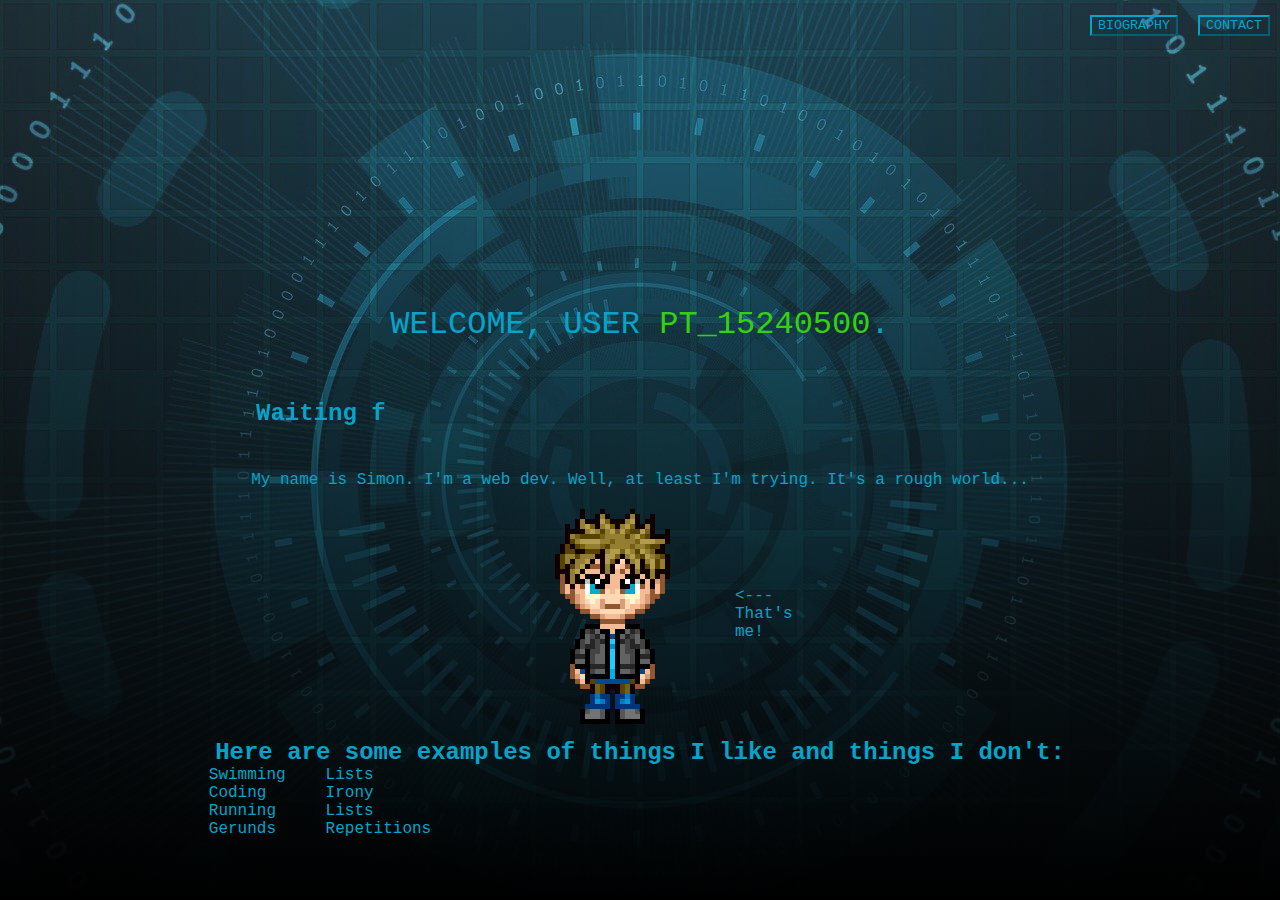
==== jarvis-layout/index.html @ 5e01cd62 "new jarvis" ====
<!DOCTYPE html>
<html lang="en">
<head>
    <meta charset="UTF-8">
    <meta http-equiv="X-UA-Compatible" content="IE=edge">
    <meta name="viewport" content="width=device-width, initial-scale=1.0">
    <link rel="stylesheet" href="style.css">
    <link rel="stylesheet" href="https://cdnjs.cloudflare.com/ajax/libs/font-awesome/6.2.0/css/all.min.css">
    <script src="./script.js"></script>
    <title>Document</title>
</head>
<body onload="start()">
    <div class="loading">
        <h2 id="demo"></h2>
    </div>

    <nav>
        <ul>
            <li><button><a href="">BIOGRAPHY</a></button></li>
            <li><button><a href="">CONTACT</a></button></li>
        </ul>
    </nav>

    <main>
        <h1>WELCOME, USER <span>PT_<span id="number"></span></span>.</h1>
       
        <section class="aboutme">
            <p class="intro">My name is Simon. I'm a web dev. Well, at least I'm trying. It's a rough world...</p>
            <div class="image">
                <img src="./img/avatar-removebg-preview.png" alt="">
                <p class="img-description"><--- That's me!</p>
        </section>
        
        
        <section class="interests">
            <h2>Here are some examples of things I like and things I don't:</h2>
            <div class="lists">
            <ul>
                <li>Swimming</li>
                <li>Coding</li>
                <li>Running</li>
                <li>Gerunds</li>
            </ul>
        
        
            <ul>
                <li>Lists</li>
                <li>Irony</li>
                <li>Lists</li>
                <li>Repetitions</li>
            </ul>
        </div>

        </section>
    </div>
    </main>
   

</body>
</html>
---- jarvis-layout/style.css ----
*{
    box-sizing: border-box;
    margin: 0;
    font-family: 'Courier New', Courier, monospace;
}

html{
    --linecolor: #06a3ca;

}

body{
    background-image: linear-gradient(180deg, rgba(255,255,255,0.1),#000000), url(./img/background2.jpg);
    background-repeat: no-repeat;
    background-attachment: fixed;
    background-position: center top;
}

/* NAVBAR */
nav{
    height: 50px;
    display: flex;
    align-items: center;
}

nav ul{
    display: flex;
    width: 100%;
    justify-content: flex-end;
    align-items: center;
}

nav ul li{
    display: inline-block;
    list-style: none;
    margin: 0 10px 0 10px;
    text-align: right;
}

nav ul li a{
    color: var(--linecolor);
    text-decoration: none;
}

/* ANIMATION */

.overlay{
    background: radial-gradient(circle, rgba(8, 8, 8, 1),#000000);
    width: 100%;
    height: 100vh;
    opacity: 1;
    position: fixed;
    z-index: 1;
    transition: 2s;
}

.loading{
    position: fixed;
    margin: 400px 0 0 20% ;
    z-index: 2;
}


main{
    margin-top: 20%;
}

h1, h2{
  color: var(--linecolor);
  width: 100%;
} 

h1{
    font-weight: 100;
    text-align: center;
}

h2{
    text-align: center;
}

button{
    background-color: transparent;
    border-color: var(--linecolor);
}

span{
    color: #35d10e;
}

.intro{
    text-align: center;
    color: var(--linecolor);
    padding: 10% 10% 0 10%;
}

.image{
    display: flex;
    align-items: center;
    justify-content: center;
}

.img-description{
    color: var(--linecolor);
    width: 60px;
}

.lists{
    max-width: 600px;
    display: flex;
    justify-content: center;
}

.lists ul{

}

.lists ul li{
    color: var(--linecolor);
    list-style-type: none;
}
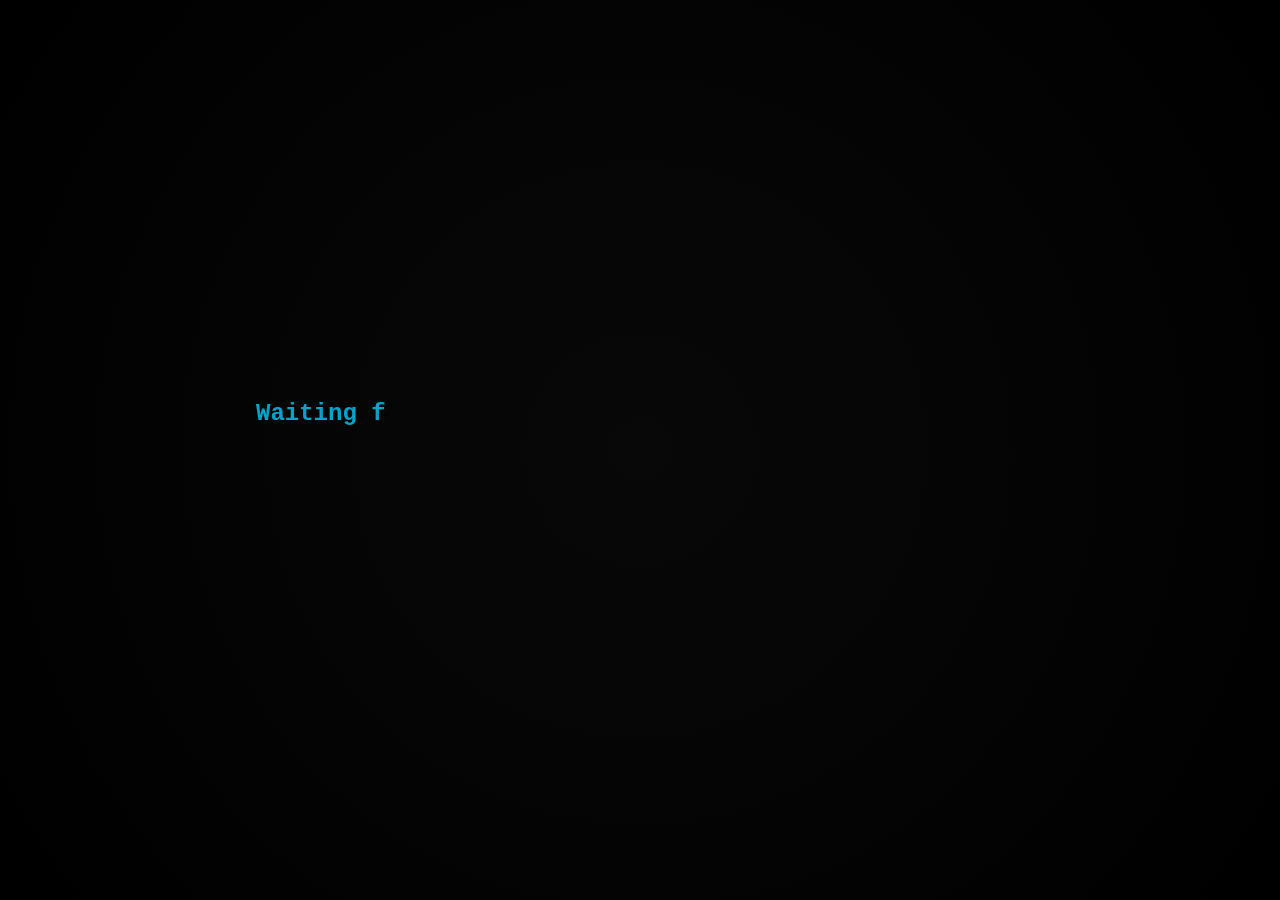
==== commit 69dac8e4: "overlay added" ====
--- a/jarvis-layout/index.html
+++ b/jarvis-layout/index.html
@@ -13,6 +13,8 @@
     <div class="loading">
         <h2 id="demo"></h2>
     </div>
+
+    <div class="overlay" id="overlay"></div>
 
     <nav>
         <ul>
@@ -54,7 +56,7 @@
         </section>
     </div>
     </main>
-   
+
 
 </body>
 </html>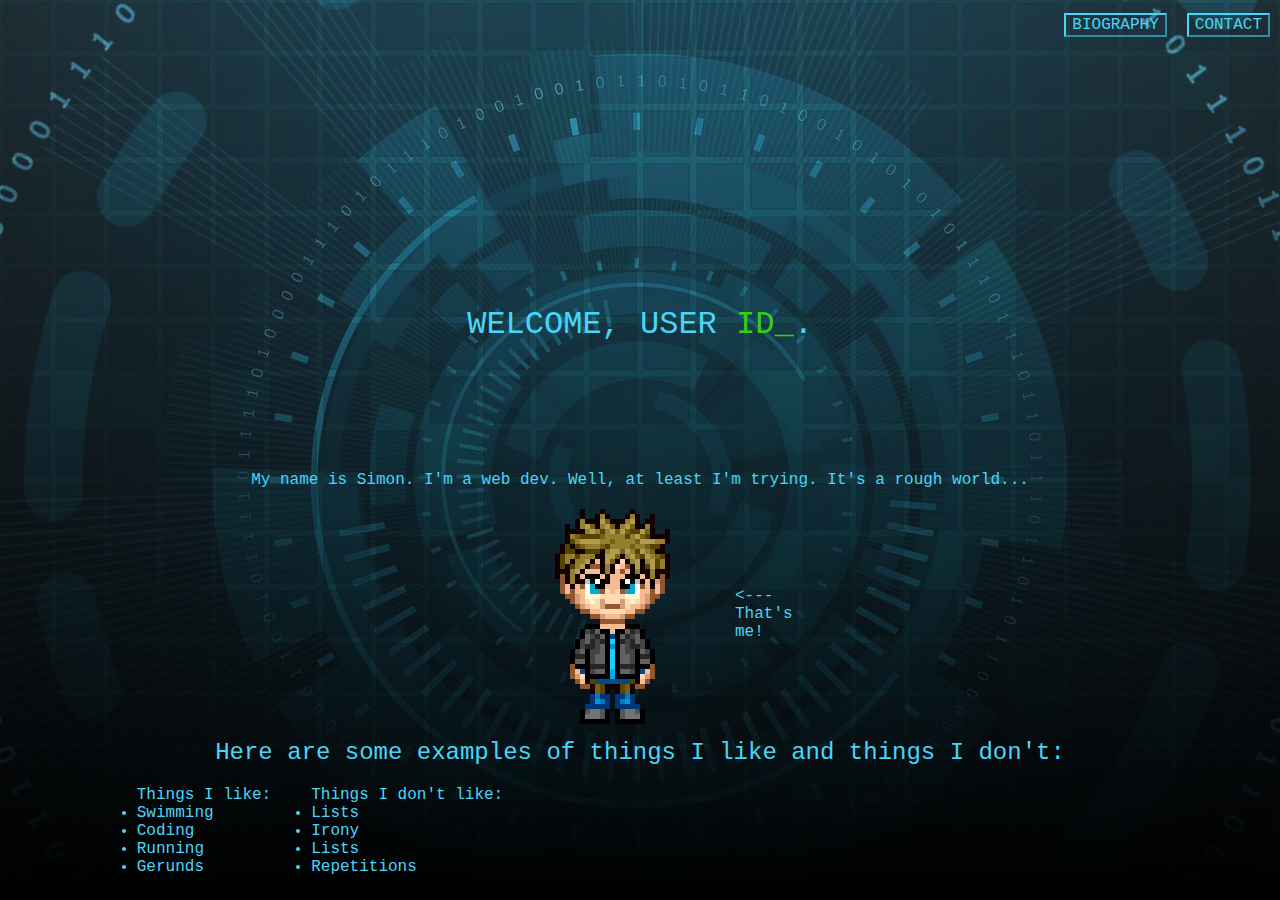
==== commit b4f821a8: "buttons changed" ====
--- a/jarvis-layout/index.html
+++ b/jarvis-layout/index.html
@@ -14,17 +14,18 @@
         <h2 id="demo"></h2>
     </div>
 
-    <div class="overlay" id="overlay"></div>
+    <div class="overla" id="overlay"></div>
 
     <nav>
         <ul>
-            <li><button><a href="">BIOGRAPHY</a></button></li>
-            <li><button><a href="">CONTACT</a></button></li>
+            <li><a href="">BIOGRAPHY</a></li>
+            <li><a href="">CONTACT</a></li>
+
         </ul>
     </nav>
 
     <main>
-        <h1>WELCOME, USER <span>PT_<span id="number"></span></span>.</h1>
+        <h1>WELCOME, USER <span>ID_<span id="number"></span></span>.</h1>
        
         <section class="aboutme">
             <p class="intro">My name is Simon. I'm a web dev. Well, at least I'm trying. It's a rough world...</p>
@@ -38,6 +39,7 @@
             <h2>Here are some examples of things I like and things I don't:</h2>
             <div class="lists">
             <ul>
+                <p>Things I like:</p>
                 <li>Swimming</li>
                 <li>Coding</li>
                 <li>Running</li>
@@ -46,6 +48,7 @@
         
         
             <ul>
+                <p>Things I don't like:</p>
                 <li>Lists</li>
                 <li>Irony</li>
                 <li>Lists</li>
--- a/jarvis-layout/style.css
+++ b/jarvis-layout/style.css
@@ -1,121 +1,126 @@
-*{
-    box-sizing: border-box;
-    margin: 0;
-    font-family: 'Courier New', Courier, monospace;
+* {
+  box-sizing: border-box;
+  margin: 0;
+  font-family: "Courier New", Courier, monospace;
 }
 
-html{
-    --linecolor: #06a3ca;
-
+html {
+  --linecolor: #49d5f8;
 }
 
-body{
-    background-image: linear-gradient(180deg, rgba(255,255,255,0.1),#000000), url(./img/background2.jpg);
-    background-repeat: no-repeat;
-    background-attachment: fixed;
-    background-position: center top;
+body {
+  background-image: linear-gradient(180deg, rgba(255, 255, 255, 0.1), #000000),
+    url(./img/background2.jpg);
+  background-repeat: no-repeat;
+  background-attachment: fixed;
+  background-position: center top;
+  color: var(--linecolor);
 }
 
 /* NAVBAR */
-nav{
-    height: 50px;
-    display: flex;
-    align-items: center;
+nav {
+  height: 50px;
+  display: flex;
+  align-items: center;
 }
 
-nav ul{
-    display: flex;
-    width: 100%;
-    justify-content: flex-end;
-    align-items: center;
+nav ul {
+  display: flex;
+  width: 100%;
+  justify-content: flex-end;
+  align-items: center;
 }
 
-nav ul li{
-    display: inline-block;
-    list-style: none;
-    margin: 0 10px 0 10px;
-    text-align: right;
+nav ul li {
+  display: inline-block;
+  list-style: none;
+  margin: 0 10px 0 10px;
+  text-align: right;
 }
 
-nav ul li a{
-    color: var(--linecolor);
-    text-decoration: none;
+nav ul li a {
+  color: var(--linecolor);
+  text-decoration: none;
+  padding: 1px 6px;
+  border-width: 2px;
+  border-style: outset;
+}
+
+nav ul li a:hover {
+  color: #000000;
+  background-color: var(--linecolor);
 }
 
 /* ANIMATION */
 
-.overlay{
-    background: radial-gradient(circle, rgba(8, 8, 8, 1),#000000);
-    width: 100%;
-    height: 100vh;
-    opacity: 1;
-    position: fixed;
-    z-index: 1;
-    transition: 2s;
+.overlay {
+  background: radial-gradient(circle, rgba(8, 8, 8, 1), #000000);
+  width: 100%;
+  height: 100vh;
+  opacity: 1;
+  position: fixed;
+  z-index: 1;
+  transition: 2s;
 }
 
-.loading{
-    position: fixed;
-    margin: 400px 0 0 20% ;
-    z-index: 2;
+.loading {
+  position: fixed;
+  margin: 400px 0 0 20%;
+  z-index: 2;
 }
 
-
-main{
-    margin-top: 20%;
+main {
+  margin-top: 20%;
 }
 
-h1, h2{
+h1,
+h2 {
   color: var(--linecolor);
   width: 100%;
-} 
-
-h1{
-    font-weight: 100;
-    text-align: center;
 }
 
-h2{
-    text-align: center;
+h1 {
+  font-weight: 100;
+  text-align: center;
 }
 
-button{
-    background-color: transparent;
-    border-color: var(--linecolor);
+h2 {
+  font-weight: 100;
+  text-align: center;
 }
 
-span{
-    color: #35d10e;
+span {
+  color: #35d10e;
 }
 
-.intro{
-    text-align: center;
-    color: var(--linecolor);
-    padding: 10% 10% 0 10%;
+.intro {
+  text-align: center;
+  color: var(--linecolor);
+  padding: 10% 10% 0 10%;
 }
 
-.image{
-    display: flex;
-    align-items: center;
-    justify-content: center;
+.image {
+  display: flex;
+  align-items: center;
+  justify-content: center;
 }
 
-.img-description{
-    color: var(--linecolor);
-    width: 60px;
+.img-description {
+  color: var(--linecolor);
+  width: 60px;
 }
 
-.lists{
-    max-width: 600px;
-    display: flex;
-    justify-content: center;
+.lists {
+  max-width: 600px;
+  display: flex;
+  justify-content: center;
 }
 
-.lists ul{
-
+.lists ul {
+  margin-top: 20px;
 }
 
-.lists ul li{
-    color: var(--linecolor);
-    list-style-type: none;
-}+.lists ul li {
+  color: var(--linecolor);
+  list-style-type: disc;
+}
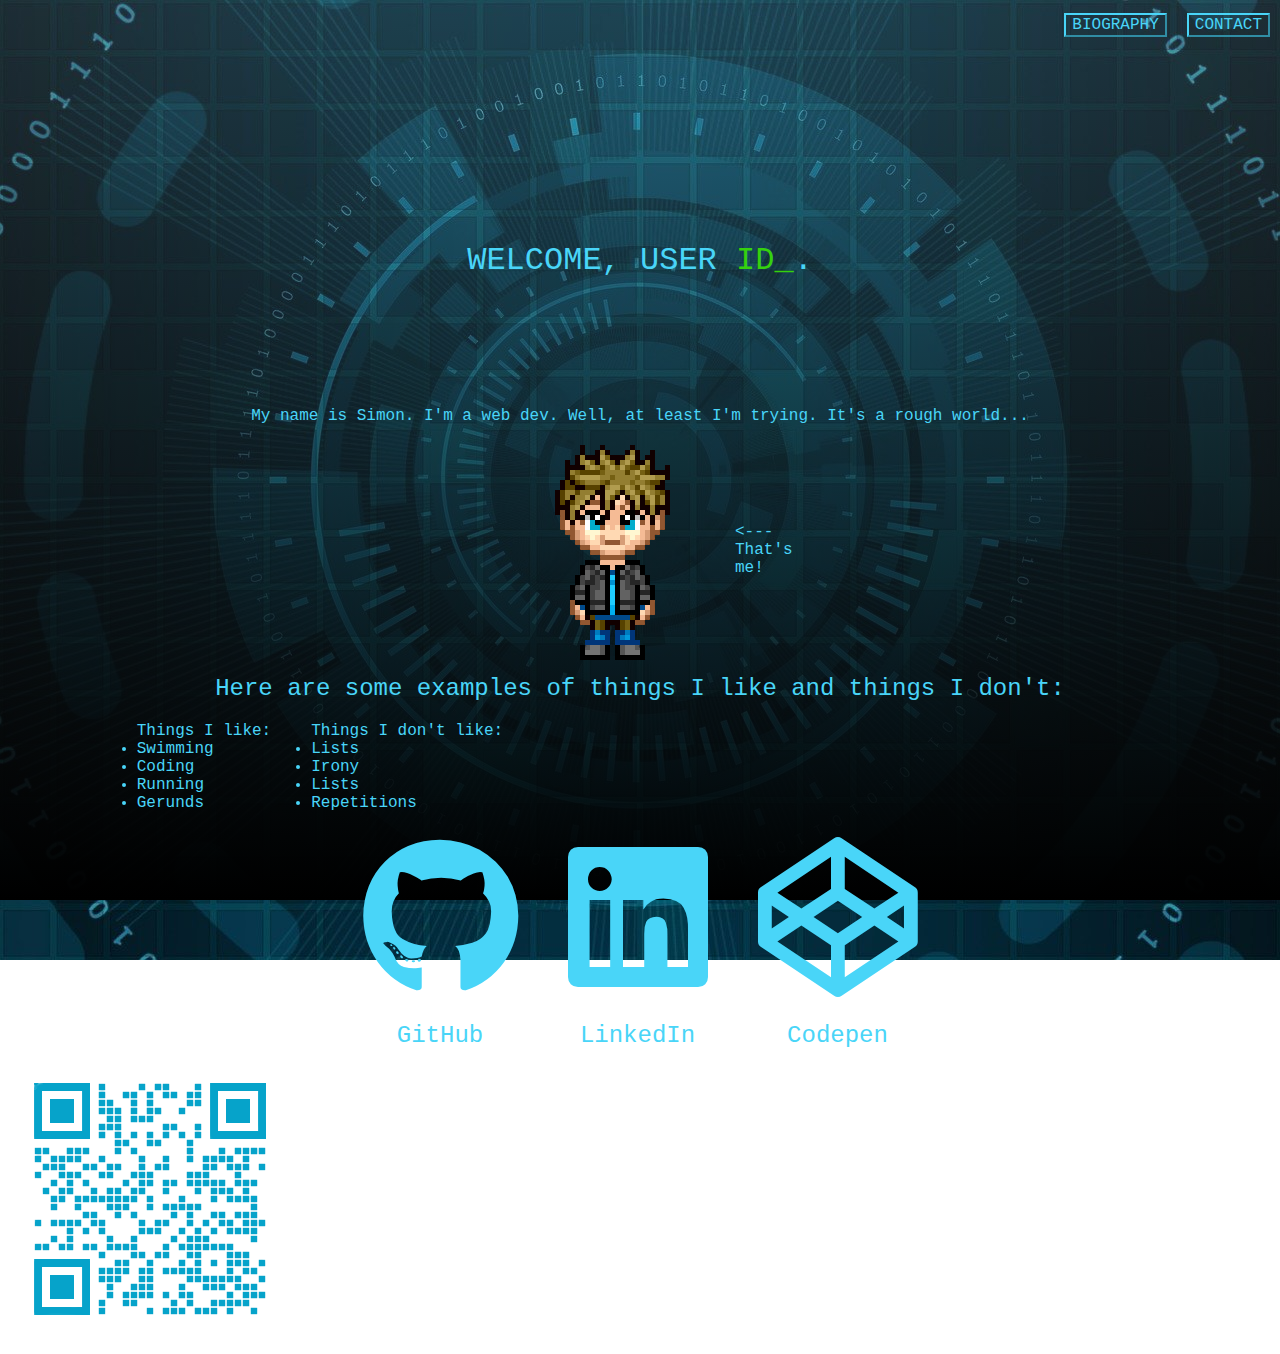
==== commit 56bf81b4: "added overlay effect" ====
--- a/jarvis-layout/index.html
+++ b/jarvis-layout/index.html
@@ -14,6 +14,10 @@
         <h2 id="demo"></h2>
     </div>
 
+    <div class="code">
+        <p id="go"></p>
+    </div>
+
     <div class="overla" id="overlay"></div>
 
     <nav>
@@ -26,38 +30,63 @@
 
     <main>
         <h1>WELCOME, USER <span>ID_<span id="number"></span></span>.</h1>
+
+        <p class="intro">My name is Simon. I'm a web dev. Well, at least I'm trying. It's a rough world...</p>
        
         <section class="aboutme">
-            <p class="intro">My name is Simon. I'm a web dev. Well, at least I'm trying. It's a rough world...</p>
+
             <div class="image">
                 <img src="./img/avatar-removebg-preview.png" alt="">
                 <p class="img-description"><--- That's me!</p>
+            </div>
+
         </section>
         
         
         <section class="interests">
             <h2>Here are some examples of things I like and things I don't:</h2>
             <div class="lists">
-            <ul>
-                <p>Things I like:</p>
-                <li>Swimming</li>
-                <li>Coding</li>
-                <li>Running</li>
-                <li>Gerunds</li>
-            </ul>
+                <ul>
+                    <p>Things I like:</p>
+                    <li>Swimming</li>
+                    <li>Coding</li>
+                    <li>Running</li>
+                    <li>Gerunds</li>
+                </ul>
         
         
-            <ul>
-                <p>Things I don't like:</p>
-                <li>Lists</li>
-                <li>Irony</li>
-                <li>Lists</li>
-                <li>Repetitions</li>
-            </ul>
-        </div>
+                <ul>
+                    <p>Things I don't like:</p>
+                    <li>Lists</li>
+                    <li>Irony</li>
+                    <li>Lists</li>
+                    <li>Repetitions</li>
+                </ul>
+            </div>
 
         </section>
-    </div>
+
+        <section class="social">
+            <div class="row">
+                <div>      
+                    <i class="fa-brands fa-github fa-10x"></i>
+                    <h2>GitHub</h2>
+                </div>
+
+                <div>
+                    <i class="fa-brands fa-linkedin fa-10x"></i>
+                    <h2>LinkedIn</h2>
+                </div>
+
+                <div>
+                    <i class="fa-brands fa-codepen fa-10x"></i>
+                    <h2>Codepen</h2>
+                </div>
+            </div>
+        </section>
+
+        <img src="./img/frame2.png" alt="">
+ 
     </main>
 
 
--- a/jarvis-layout/style.css
+++ b/jarvis-layout/style.css
@@ -69,25 +69,21 @@
   z-index: 2;
 }
 
+/* main */
+
 main {
-  margin-top: 20%;
+  margin-top: 15%;
 }
 
 h1,
 h2 {
   color: var(--linecolor);
   width: 100%;
+  font-weight: 100;
+  text-align: center;
+  padding: 0 10% 0 10%;
 }
 
-h1 {
-  font-weight: 100;
-  text-align: center;
-}
-
-h2 {
-  font-weight: 100;
-  text-align: center;
-}
 
 span {
   color: #35d10e;
@@ -124,3 +120,24 @@
   color: var(--linecolor);
   list-style-type: disc;
 }
+
+.social{
+  width: 100%;
+  display: flex;
+  justify-content: center;
+}
+
+.row{
+  display: flex;
+  justify-content: space-between;
+}
+
+.fa-brands{
+  padding: 25px
+}
+
+.code{
+  width: 30%;
+  position: fixed;
+  z-index: 7;
+}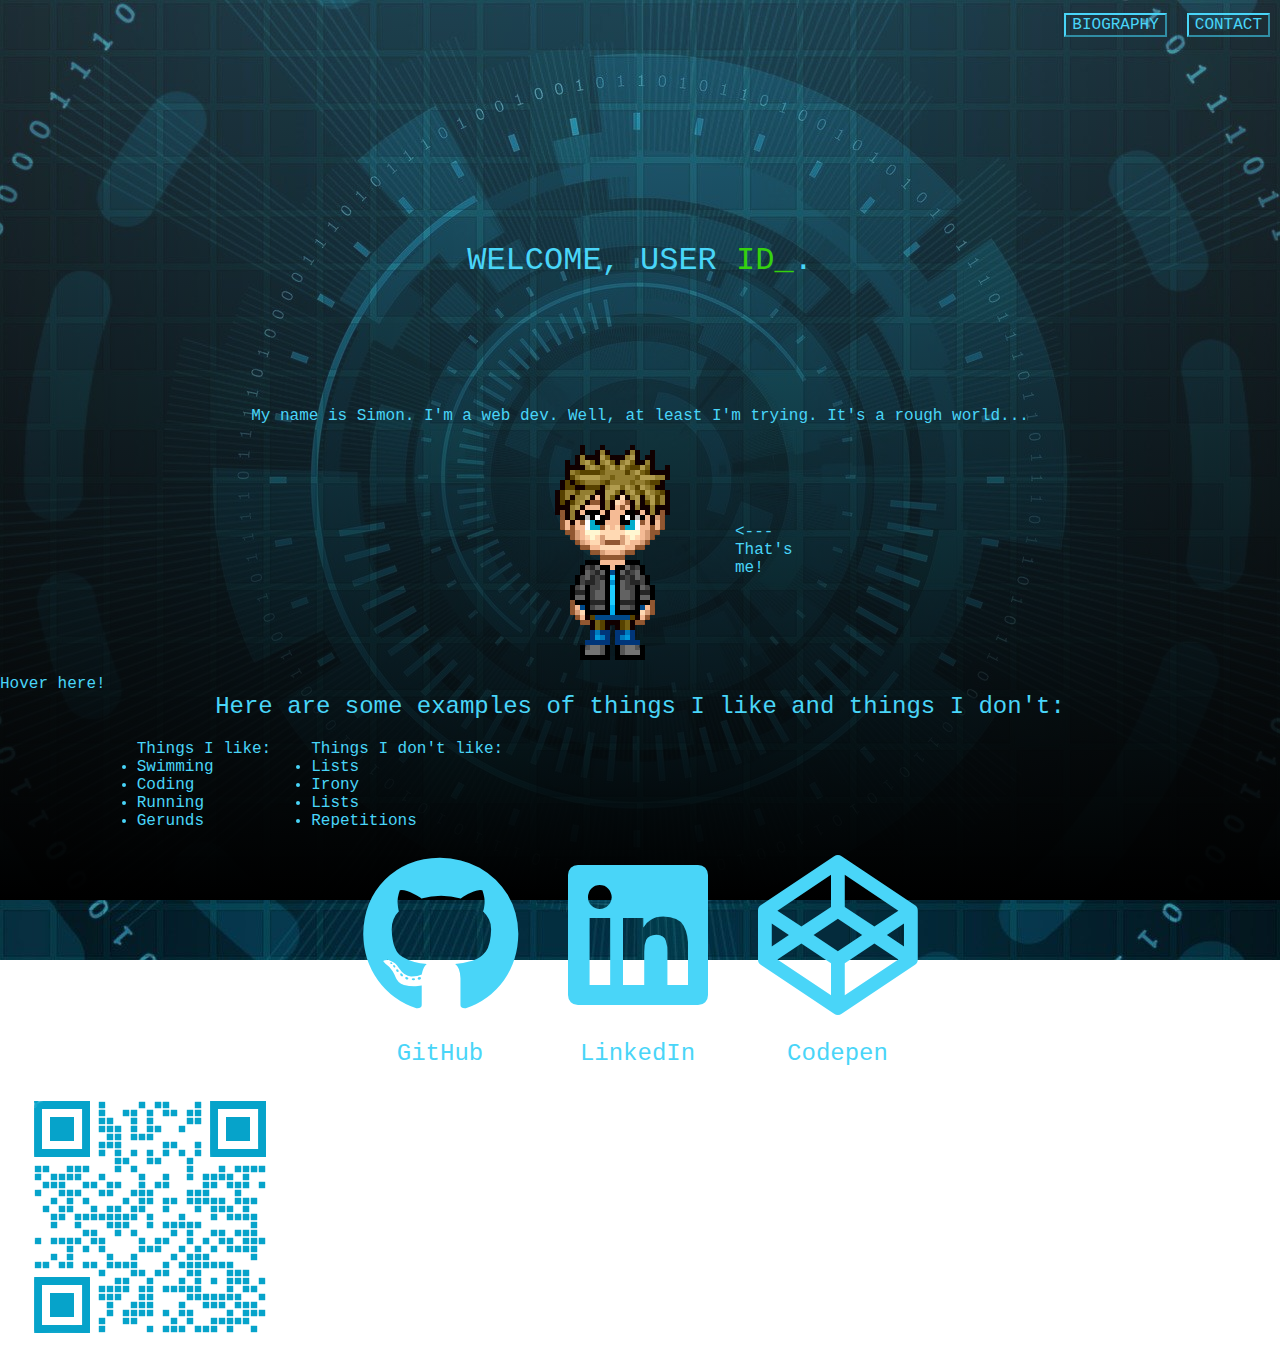
==== commit 976b5fc5: "added scroll-padding-top" ====
--- a/jarvis-layout/index.html
+++ b/jarvis-layout/index.html
@@ -1,94 +1,97 @@
 <!DOCTYPE html>
 <html lang="en">
-<head>
-    <meta charset="UTF-8">
-    <meta http-equiv="X-UA-Compatible" content="IE=edge">
-    <meta name="viewport" content="width=device-width, initial-scale=1.0">
-    <link rel="stylesheet" href="style.css">
-    <link rel="stylesheet" href="https://cdnjs.cloudflare.com/ajax/libs/font-awesome/6.2.0/css/all.min.css">
+  <head>
+    <meta charset="UTF-8" />
+    <meta http-equiv="X-UA-Compatible" content="IE=edge" />
+    <meta name="viewport" content="width=device-width, initial-scale=1.0" />
+    <link rel="stylesheet" href="style.css" />
+    <link
+      rel="stylesheet"
+      href="https://cdnjs.cloudflare.com/ajax/libs/font-awesome/6.2.0/css/all.min.css"
+    />
     <script src="./script.js"></script>
     <title>Document</title>
-</head>
-<body onload="start()">
+  </head>
+  <body onload="start()">
     <div class="loading">
-        <h2 id="demo"></h2>
+      <h3 id="demo"></h3>
     </div>
 
     <div class="code">
-        <p id="go"></p>
+      <p id="go"></p>
     </div>
 
     <div class="overla" id="overlay"></div>
 
     <nav>
-        <ul>
-            <li><a href="">BIOGRAPHY</a></li>
-            <li><a href="">CONTACT</a></li>
-
-        </ul>
+      <ul>
+        <li><a href="">BIOGRAPHY</a></li>
+        <li><a href="">CONTACT</a></li>
+      </ul>
     </nav>
 
     <main>
-        <h1>WELCOME, USER <span>ID_<span id="number"></span></span>.</h1>
+      <h1>
+        WELCOME, USER <span>ID_<span id="number"></span></span>.
+      </h1>
 
-        <p class="intro">My name is Simon. I'm a web dev. Well, at least I'm trying. It's a rough world...</p>
-       
-        <section class="aboutme">
+      <p class="intro">
+        My name is Simon. I'm a web dev. Well, at least I'm trying. It's a rough
+        world...
+      </p>
 
-            <div class="image">
-                <img src="./img/avatar-removebg-preview.png" alt="">
-                <p class="img-description"><--- That's me!</p>
-            </div>
+      <section class="aboutme">
+        <div class="image">
+          <img src="./img/avatar-removebg-preview.png" alt="" />
+          <p class="img-description"><--- That's me!</p>
+        </div>
+      </section>
 
-        </section>
-        
-        
-        <section class="interests">
-            <h2>Here are some examples of things I like and things I don't:</h2>
-            <div class="lists">
-                <ul>
-                    <p>Things I like:</p>
-                    <li>Swimming</li>
-                    <li>Coding</li>
-                    <li>Running</li>
-                    <li>Gerunds</li>
-                </ul>
-        
-        
-                <ul>
-                    <p>Things I don't like:</p>
-                    <li>Lists</li>
-                    <li>Irony</li>
-                    <li>Lists</li>
-                    <li>Repetitions</li>
-                </ul>
-            </div>
+      <section class="test">
+        <p>Hover here!</p>
+      </section>
 
-        </section>
+      <section class="interests">
+        <h2>Here are some examples of things I like and things I don't:</h2>
+        <div class="lists">
+          <ul>
+            <p>Things I like:</p>
+            <li>Swimming</li>
+            <li>Coding</li>
+            <li>Running</li>
+            <li>Gerunds</li>
+          </ul>
 
-        <section class="social">
-            <div class="row">
-                <div>      
-                    <i class="fa-brands fa-github fa-10x"></i>
-                    <h2>GitHub</h2>
-                </div>
+          <ul>
+            <p>Things I don't like:</p>
+            <li>Lists</li>
+            <li>Irony</li>
+            <li>Lists</li>
+            <li>Repetitions</li>
+          </ul>
+        </div>
+      </section>
 
-                <div>
-                    <i class="fa-brands fa-linkedin fa-10x"></i>
-                    <h2>LinkedIn</h2>
-                </div>
+      <section class="social">
+        <div class="row">
+          <div>
+            <i class="fa-brands fa-github fa-10x"></i>
+            <h2>GitHub</h2>
+          </div>
 
-                <div>
-                    <i class="fa-brands fa-codepen fa-10x"></i>
-                    <h2>Codepen</h2>
-                </div>
-            </div>
-        </section>
+          <div>
+            <i class="fa-brands fa-linkedin fa-10x"></i>
+            <h2>LinkedIn</h2>
+          </div>
 
-        <img src="./img/frame2.png" alt="">
- 
+          <div>
+            <i class="fa-brands fa-codepen fa-10x"></i>
+            <h2>Codepen</h2>
+          </div>
+        </div>
+      </section>
+
+      <img src="./img/frame2.png" alt="" />
     </main>
-
-
-</body>
-</html>+  </body>
+</html>
--- a/jarvis-layout/style.css
+++ b/jarvis-layout/style.css
@@ -75,6 +75,27 @@
   margin-top: 15%;
 }
 
+.test {
+  width: 100%;
+  position: relative;
+}
+.test::after {
+  content: "It works!";
+  background-color: #498291;
+  position: absolute;
+  bottom: 0;
+  text-align: center;
+  width: 100%;
+  opacity: 0;
+  margin: auto;
+  transition: 0.5s;
+}
+
+.test:hover::after {
+  width: 100%;
+  opacity: 1;
+}
+
 h1,
 h2 {
   color: var(--linecolor);
@@ -83,7 +104,6 @@
   text-align: center;
   padding: 0 10% 0 10%;
 }
-
 
 span {
   color: #35d10e;
@@ -121,23 +141,23 @@
   list-style-type: disc;
 }
 
-.social{
+.social {
   width: 100%;
   display: flex;
   justify-content: center;
 }
 
-.row{
+.row {
   display: flex;
   justify-content: space-between;
 }
 
-.fa-brands{
-  padding: 25px
+.fa-brands {
+  padding: 25px;
 }
 
-.code{
+.code {
   width: 30%;
   position: fixed;
   z-index: 7;
-}+}
